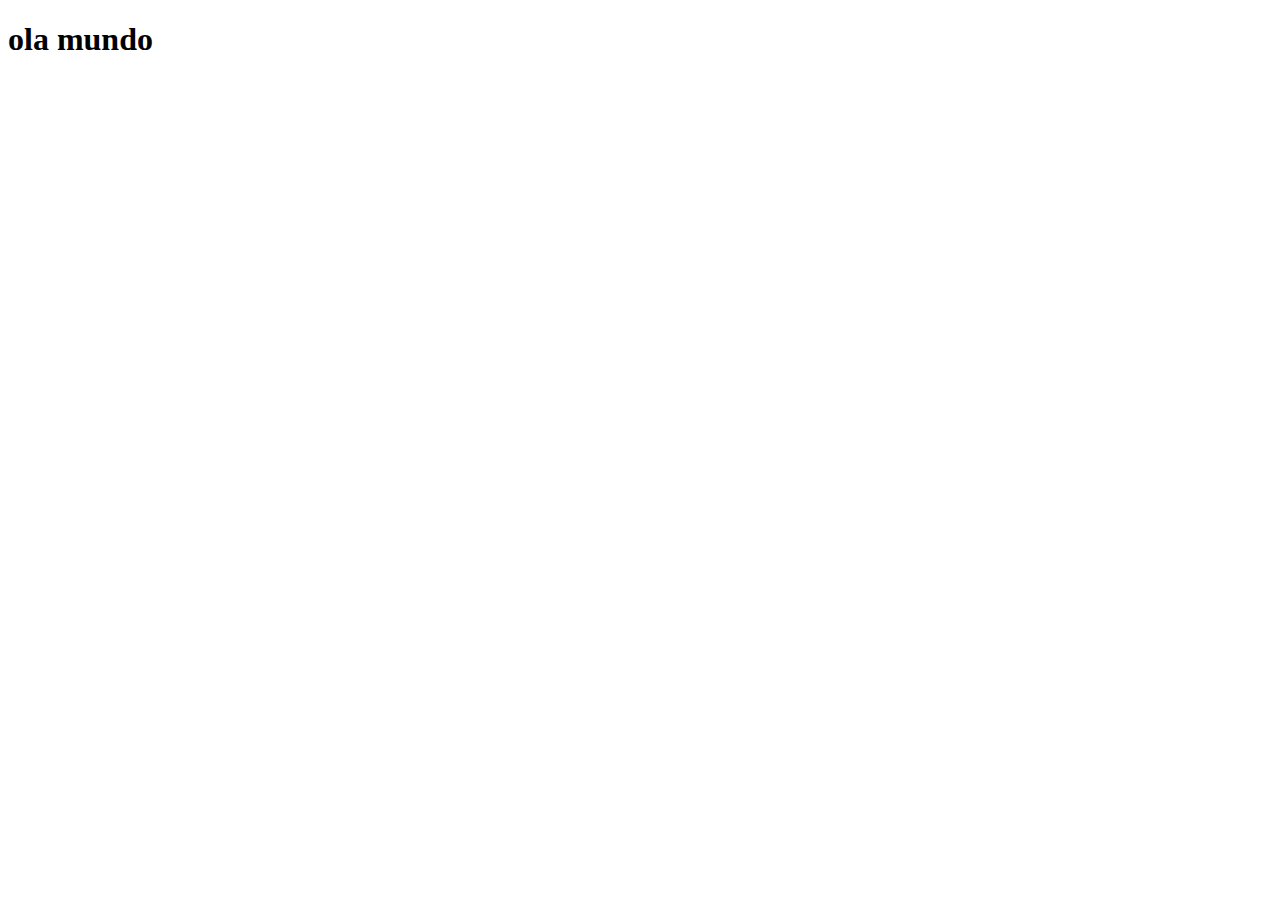
==== index.html @ a8bfd369 "atualizado" ====
<!DOCTYPE html>
<html lang="pt-br">
<head>
    <meta charset="UTF-8">
    <meta name="viewport" content="width=device-width, initial-scale=1.0">
    <link rel="shortcut icon" href="favicon.ico" type="image/x-icon">
    <title>Projetos Redes Sociais</title>
</head>
<body>
    <h1>ola mundo</h1>
</body>
</html>
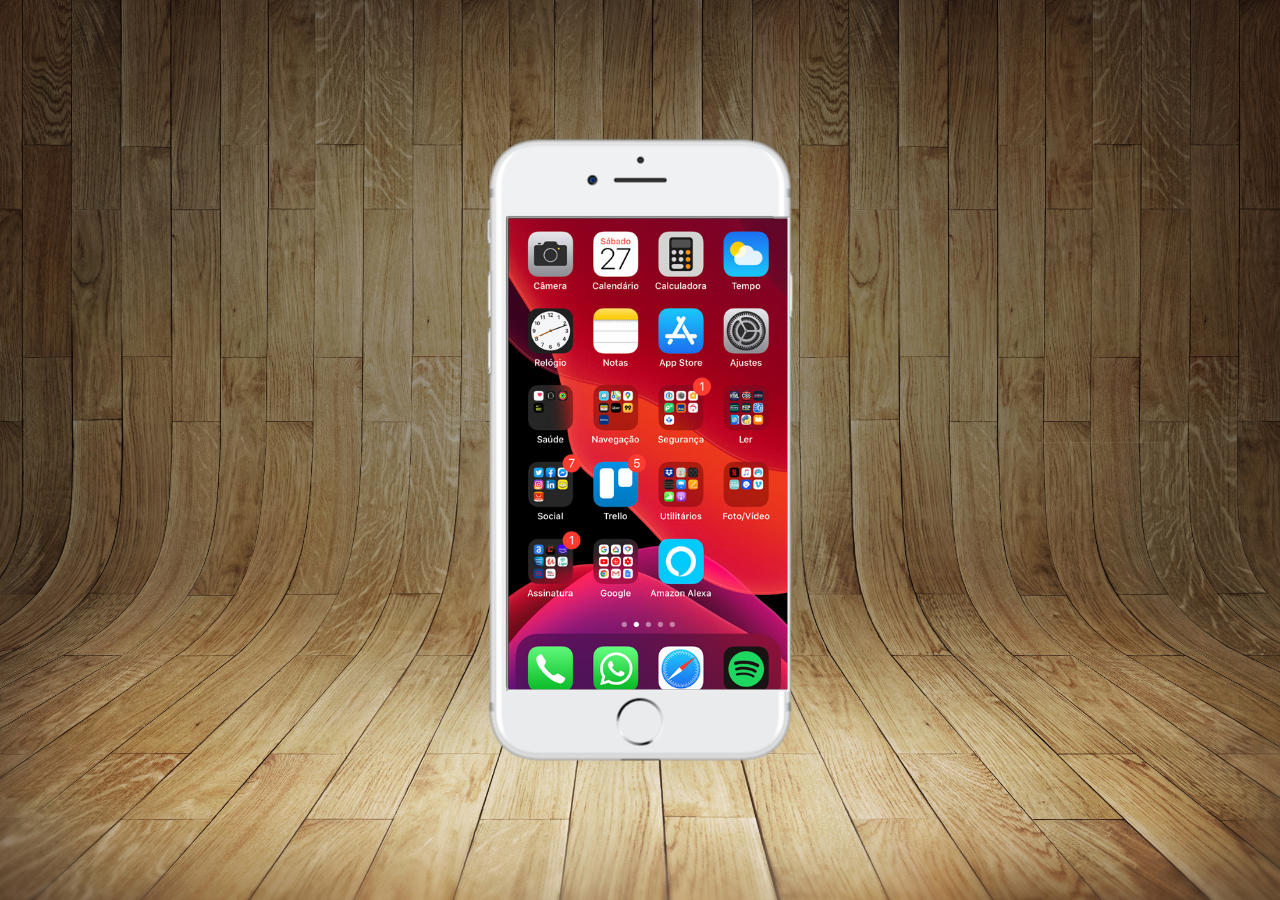
==== commit ebf9b8fb: "criei a tela home" ====
--- a/index.html
+++ b/index.html
@@ -4,9 +4,18 @@
     <meta charset="UTF-8">
     <meta name="viewport" content="width=device-width, initial-scale=1.0">
     <link rel="shortcut icon" href="favicon.ico" type="image/x-icon">
+    <link rel="stylesheet" href="Estilos/style.css">
     <title>Projetos Redes Sociais</title>
 </head>
 <body>
-    <h1>ola mundo</h1>
+    <main>
+        <section id="telefone">
+            <iframe src="home.html" name="tela" id="tela"></iframe>
+
+        </section>
+        <section id="redes-sociais">
+
+        </section>
+    </main>
 </body>
 </html>--- a/Estilos/style.css
+++ b/Estilos/style.css
@@ -0,0 +1,46 @@
+@charset "UTF-8";
+
+* {
+    margin: 0px;
+    padding: 0px;
+    font-family: Arial, Helvetica, sans-serif;
+}
+
+html, body {
+    height: 100vh;
+    width: 100vw;
+    background-color: black;
+}
+
+main {
+    position: relative;
+    height: 100vh;
+    position: relative;
+    
+}
+
+body {
+    background: url('../imagens/fundo-madeira.jpg') no-repeat top center;
+    background-size: cover;
+    background-attachment: fixed;
+
+
+}
+
+section#telefone {
+    position: absolute;
+    top: 50%;
+    left: 50%;
+    transform: translate(-50%, -50%);
+    height: 627px;
+    width: 311px;
+    background: url('../imagens/frame-iphone.png') no-repeat;
+}
+
+iframe#tela {
+    position: relative;
+    top: 80px;
+    left: 22px;
+    width: 279px;
+    height: 471px;
+}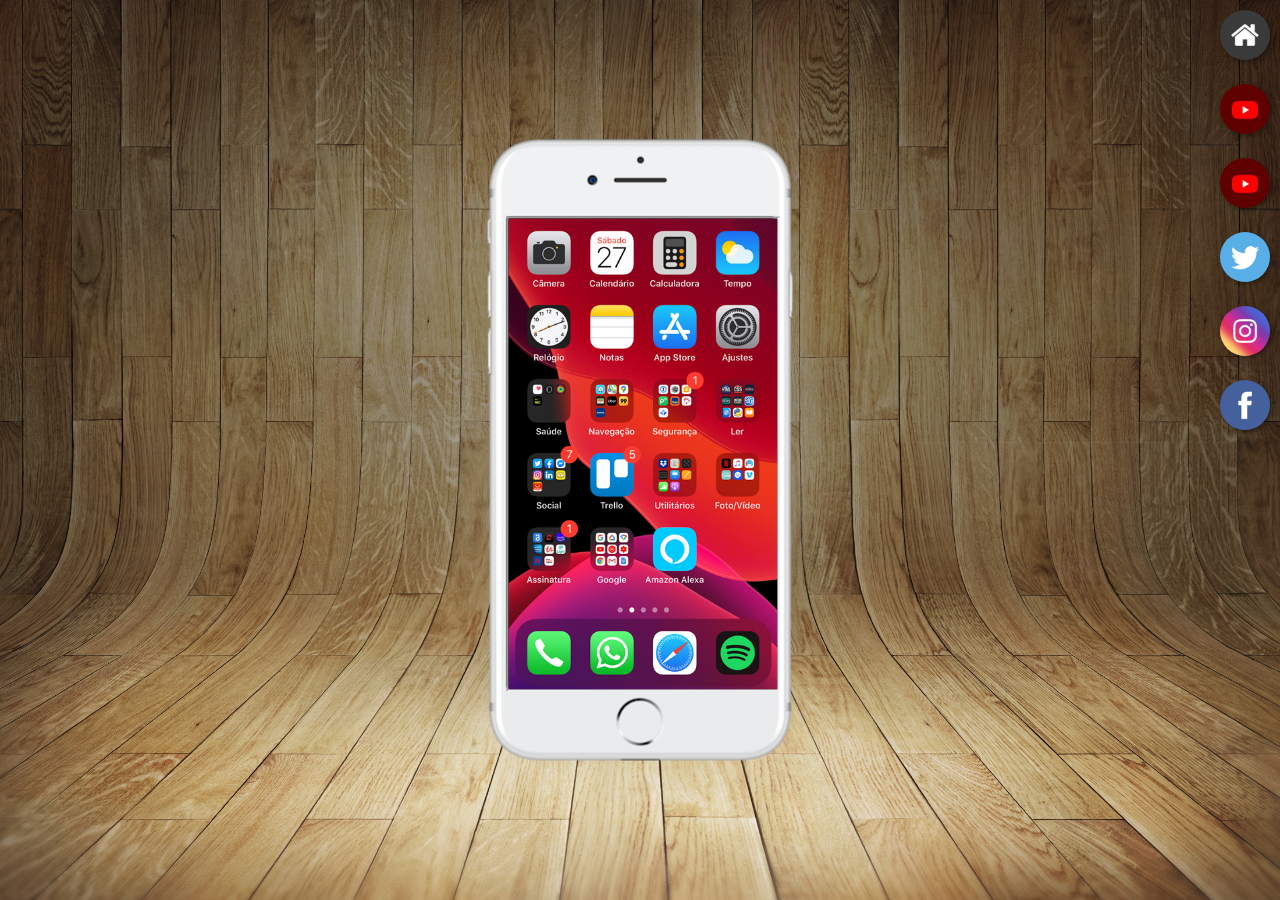
==== commit 0e82325f: "atualizei os botoes" ====
--- a/index.html
+++ b/index.html
@@ -10,10 +10,17 @@
 <body>
     <main>
         <section id="telefone">
-            <iframe src="home.html" name="tela" id="tela"></iframe>
+            <iframe src="home.html" name="tela" id="tela"
+            Seu navegador não é compativel com esse recurso></iframe>
 
         </section>
         <section id="redes-sociais">
+            <a href="#" target="tela"><img src="imagens/logo-home.jpg" alt=""></a><br>
+            <a href="#" target="tela"><img src="imagens/logo-youtube.jpg" alt=""></a><br>
+            <a href="#" target="tela"><img src="imagens/logo-youtube.jpg" alt=""></a><br>
+            <a href="#" target="tela"><img src="imagens/logo-twitter.jpg" alt=""></a><br>
+            <a href="#" target="tela"><img src="imagens/logo-instagram.jpg" alt=""></a><br>
+            <a href="#" target="tela"><img src="imagens/logo-facebook.jpg" alt=""></a><br>
 
         </section>
     </main>
--- a/Estilos/style.css
+++ b/Estilos/style.css
@@ -23,8 +23,6 @@
     background: url('../imagens/fundo-madeira.jpg') no-repeat top center;
     background-size: cover;
     background-attachment: fixed;
-
-
 }
 
 section#telefone {
@@ -41,6 +39,24 @@
     position: relative;
     top: 80px;
     left: 22px;
-    width: 279px;
+    width: 269px;
     height: 471px;
-}+}
+
+section#redes-sociais img {
+    width: 50px;
+    margin: 10px;
+    border-radius: 50%;
+    box-shadow: 2px 2px 5px rgba(0, 0, 0, 0.405);
+    box-sizing: border-box;
+}
+
+section#redes-sociais {
+    text-align: right;
+}
+section#redes-sociais img:hover {
+    border: 2px solid rgba(255, 255, 255, 0.629);
+    transform: translate(-3px, -3px);
+    box-shadow: 5px 5px 10px rgba(0, 0, 0, 0.612);
+    transition: transform .3s, border 4s;
+    }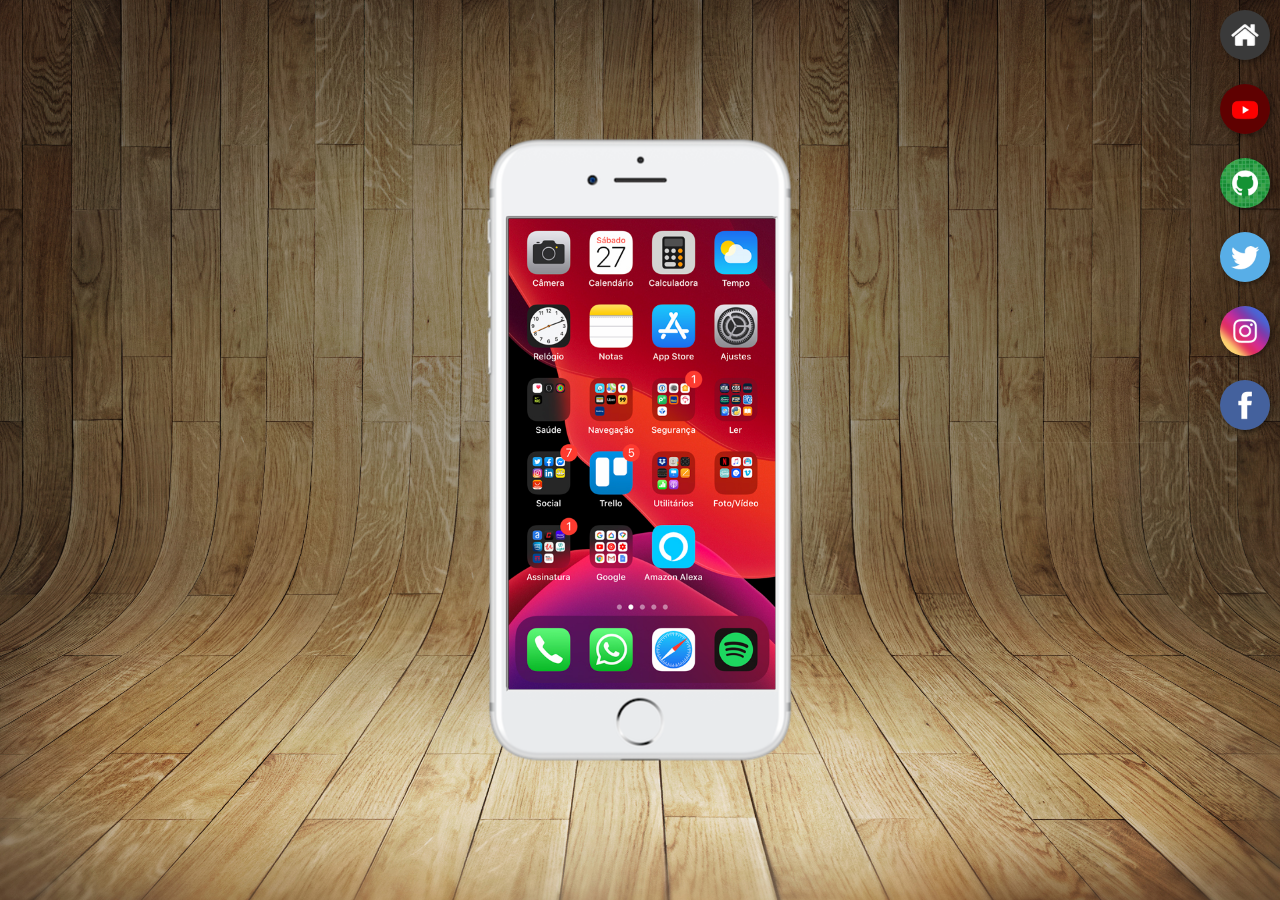
==== commit e2c46419: "atualizado os links" ====
--- a/index.html
+++ b/index.html
@@ -15,12 +15,12 @@
 
         </section>
         <section id="redes-sociais">
-            <a href="#" target="tela"><img src="imagens/logo-home.jpg" alt=""></a><br>
-            <a href="#" target="tela"><img src="imagens/logo-youtube.jpg" alt=""></a><br>
-            <a href="#" target="tela"><img src="imagens/logo-youtube.jpg" alt=""></a><br>
-            <a href="#" target="tela"><img src="imagens/logo-twitter.jpg" alt=""></a><br>
-            <a href="#" target="tela"><img src="imagens/logo-instagram.jpg" alt=""></a><br>
-            <a href="#" target="tela"><img src="imagens/logo-facebook.jpg" alt=""></a><br>
+            <a href="home.html" target="tela"><img src="imagens/logo-home.jpg" alt=""></a><br>
+            <a href="youtube.html" target="tela"><img src="imagens/logo-youtube.jpg" alt=""></a><br>
+            <a href="github.html" target="tela"><img src="imagens/logo-github.jpg" alt=""></a><br>
+            <a href="twiter.html" target="tela"><img src="imagens/logo-twitter.jpg" alt=""></a><br>
+            <a href="instagram.html" target="tela"><img src="imagens/logo-instagram.jpg" alt=""></a><br>
+            <a href="facebook.html" target="tela"><img src="imagens/logo-facebook.jpg" alt=""></a><br>
 
         </section>
     </main>
--- a/Estilos/style.css
+++ b/Estilos/style.css
@@ -39,7 +39,7 @@
     position: relative;
     top: 80px;
     left: 22px;
-    width: 269px;
+    width: 267px;
     height: 471px;
 }
 
